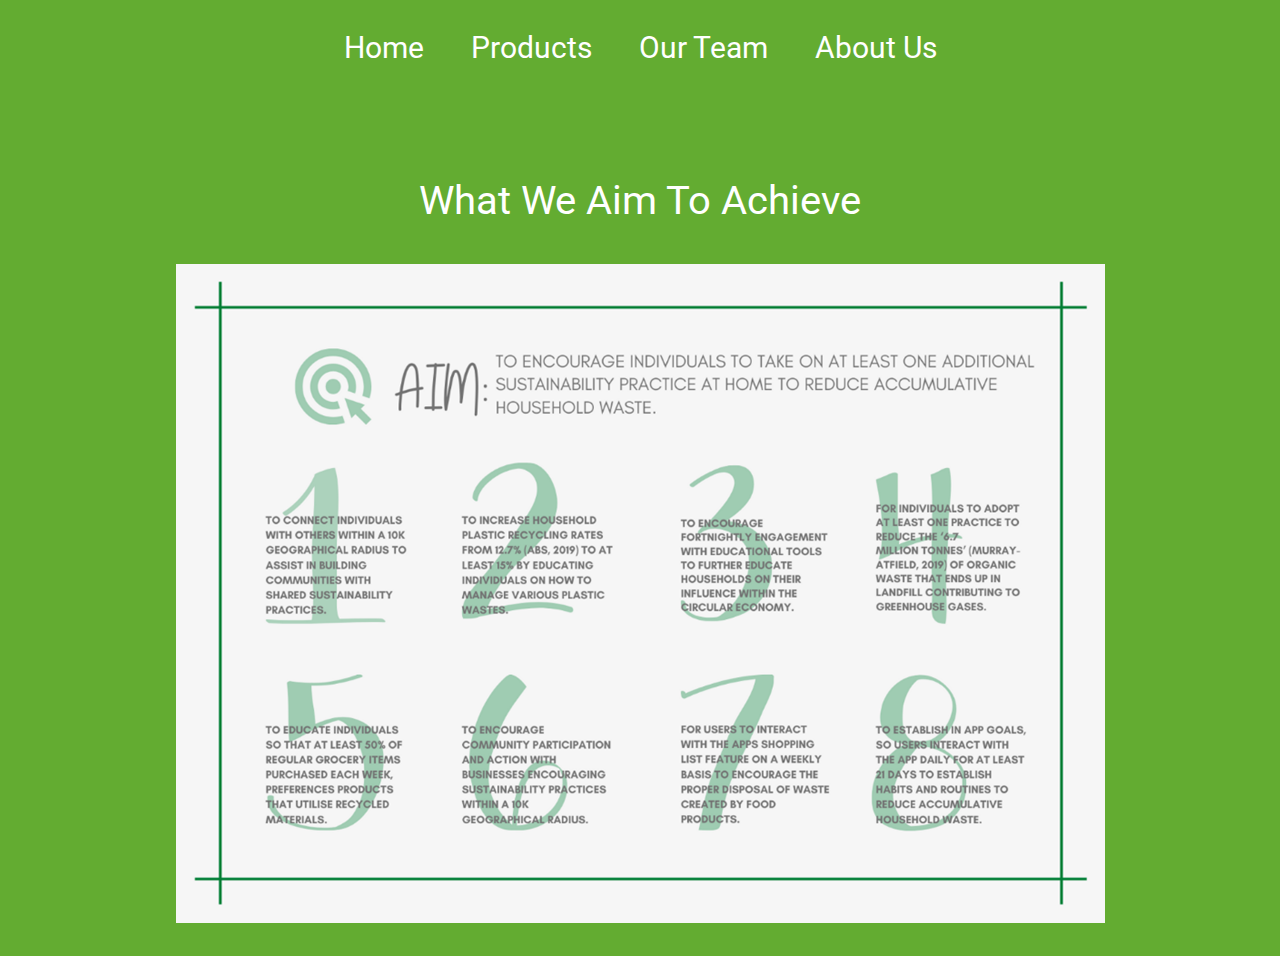
==== Ouraims.html @ e7a50d54 "Create Ouraims.html" ====
<!DOCTYPE html>
<html>

<head>
  <title>About Us</title>
  <link rel="stylesheet" href="styles.css">
  <link href="https://fonts.googleapis.com/css2?family=Open+Sans&display=swap" rel="stylesheet">
  <link href="https://fonts.googleapis.com/css2?family=Roboto:wght@100&display=swap" rel="stylesheet">
</head>

<body>
  <ul>
    <li><a href="index.html">Home</a></li>
    <li><a href="Products.html">Products</a></li>
    <li><a href="Ourteam.html">Our Team</a></li>
    <li><a href="Aboutus.html">About Us</a></li>
  </ul>

  <article>
  <center>
  <h3>What We Aim To Achieve</h3>
  <img src="Aims.png"></center>
  </article>


</body>

</html>
---- styles.css ----
{
  box-sizing: border-box;
}

html {
background-color: #63AC31

}
body {
  color: black;
  text-align: left;
  font-family: 'Roboto', sans-serif;

  font-size: 20px;
}

header {
  background-color: #63AC31;
  padding: 40px;
  text-align: center;
  font-size: 50px;
  color: white;
}

section {
  display: -webkit-flex;
  display: flex;
  font-size: 15px;
}

.column{
  float: left;
  padding: 10px;

}
.column.middle{
  width: 60%;
}

.column.side{
  width: 25%;
  padding-left: 100px;
}


.card {
  box-shadow: 0 4px 8px 0 rgba(0, 0, 0, 0.2);
  max-width: 400px;
  margin: auto;
  background-color: white;
  text-align: center;
  font-family: 'Open Sans', sans-serif;
  color: black;
  font-size: 15px;
  padding: 20px;

}


aside {
  -webkit-flex: 1;
  -ms-flex: 1;
  flex: 1;
  color: black;
  text-align: center;
  padding: 20px;
  font-family: 'Open Sans', sans-serif;
  font-weight: normal;
  font-size: 17px;
  background-color: white;
}

ul {
  list-style-type: none;
  text-align: center;
  margin: 0;
  padding: 0;
  overflow: hidden;
  font-family: 'Roboto', sans-serif;
  font-size: 30px;
}

li {
  display: inline-block;
}

li a {
  display: block;
  color: white;
  text-align: center;
  padding: 22px 20px;
  text-decoration: none;
}

dl {
  color: black;
  font-family: 'Open Sans',sans-serif;
  font-weight: 200;
  text-decoration: none;
  line-height: 1.5;
  font-size: 15px;
}

dt {
  color: black;
  font-family: 'Open Sans',sans-serif;
  font-weight: 200;
  text-decoration: underline;
  font-size: 15px;
}

h1 {
  color: white;
  font-family: 'Roboto', sans-serif;
  font-weight: 400;
  font-size: 40px;
  padding-top: 60px;
}

h2 {
  color: black;
  font-family: 'Roboto', sans-serif;
  font-weight: 500px;
  font-size: 30px;
}

h3{
  color: white;
  font-family: 'Roboto', sans-serif;
  font-weight: 400;
  font-size: 40px;
}


article {
  -webkit-flex: 3;
  -ms-flex: 3;
  flex: 3;
  padding: 20px;
  padding-top: 50px;
  color: white;

}

section{
  padding-left: 20px;
    color: white;
}


a:link {
  color: white;
  background-colour: transparent;
  text-decoration: none;
}

a:hover {
  color: green;
  background color: transparent;
  text-decoration: none;
}
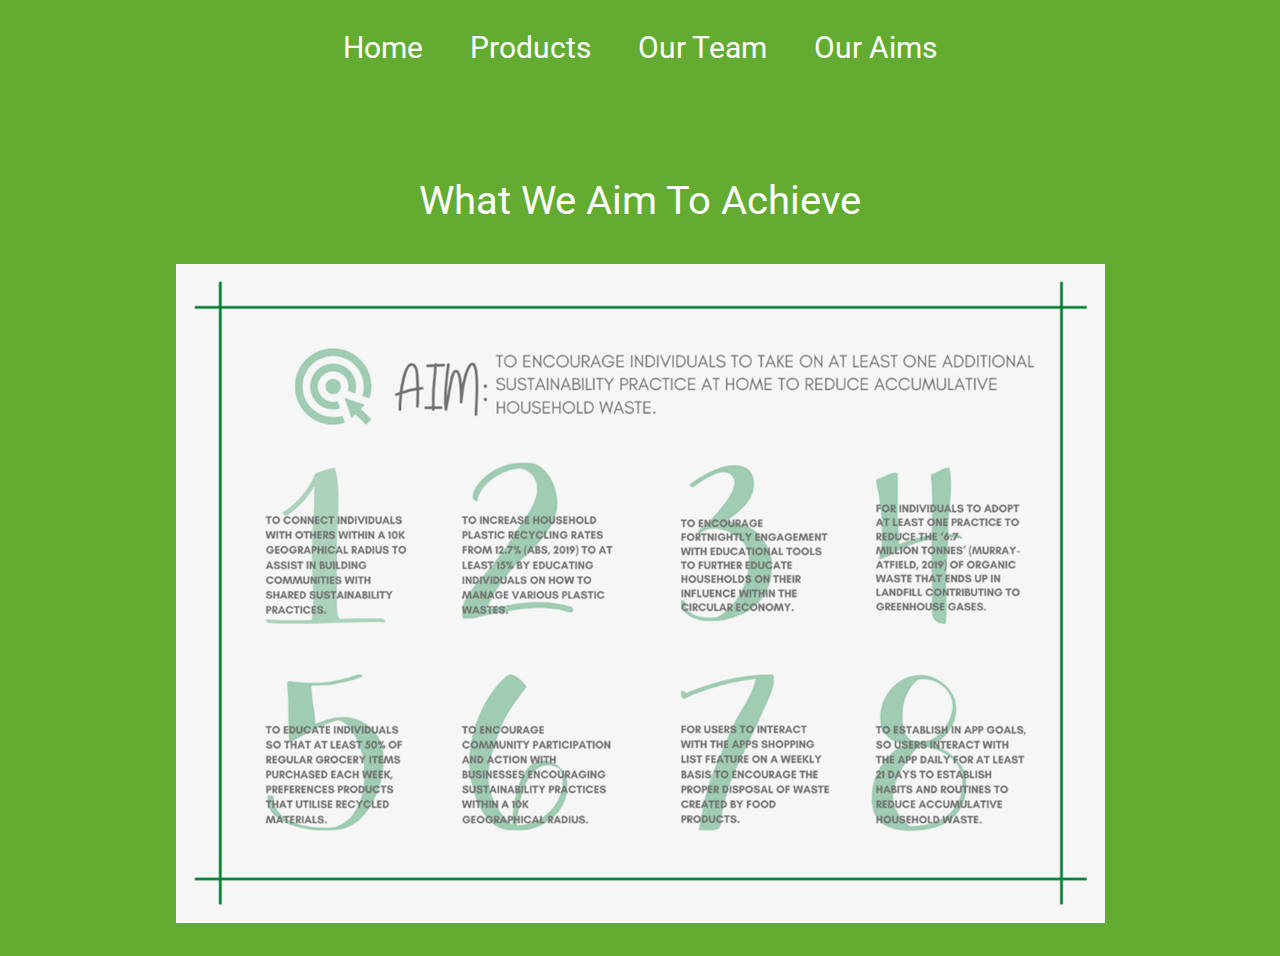
==== commit 54ea3043: "Update Ouraims.html" ====
--- a/Ouraims.html
+++ b/Ouraims.html
@@ -13,7 +13,7 @@
     <li><a href="index.html">Home</a></li>
     <li><a href="Products.html">Products</a></li>
     <li><a href="Ourteam.html">Our Team</a></li>
-    <li><a href="Aboutus.html">About Us</a></li>
+    <li><a href="Ouraims.html">Our Aims</a></li>
   </ul>
 
   <article>
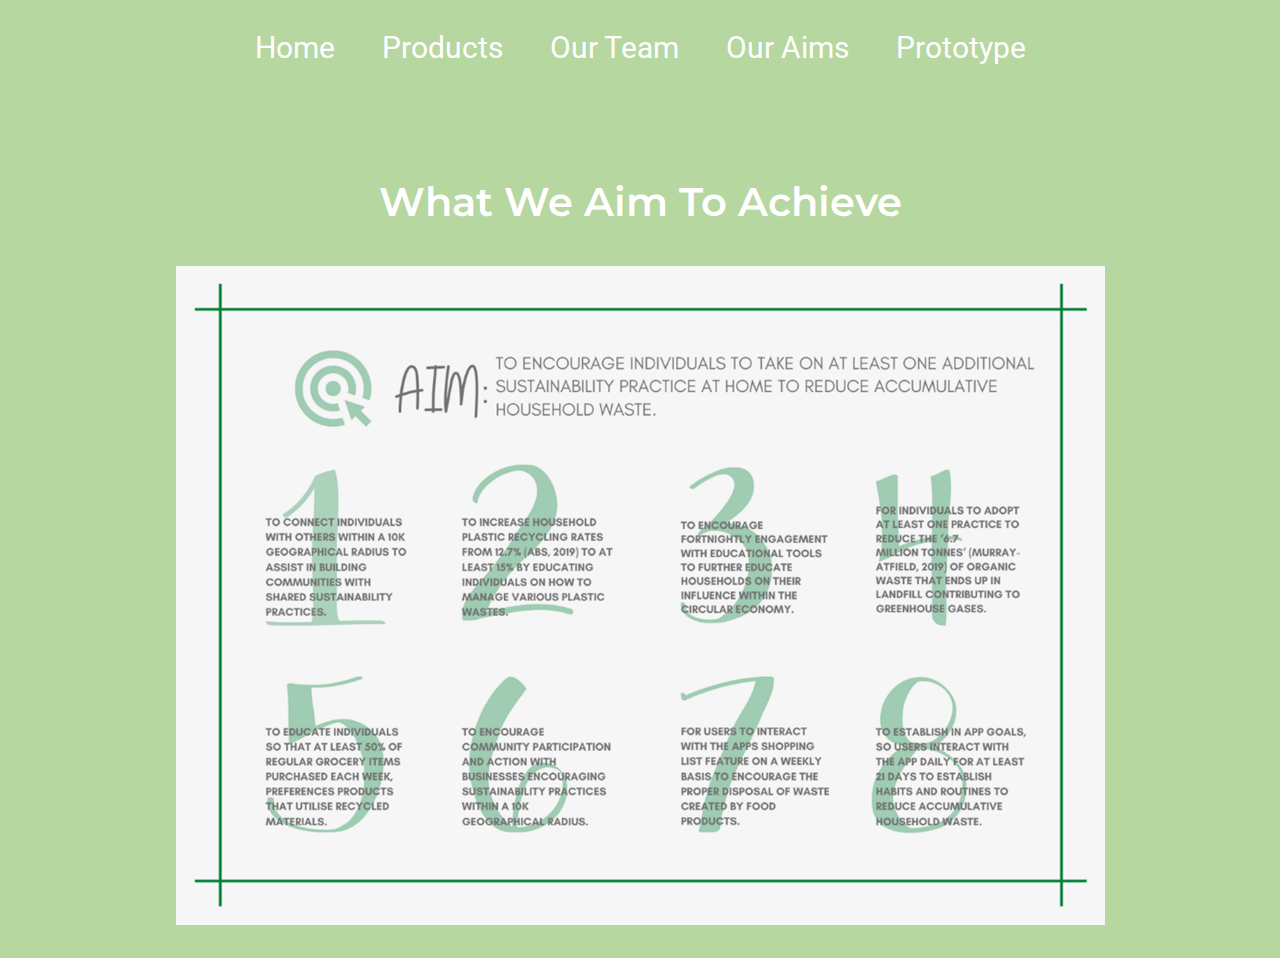
==== commit d5ba9502: "Update Ouraims.html" ====
--- a/Ouraims.html
+++ b/Ouraims.html
@@ -2,9 +2,10 @@
 <html>
 
 <head>
-  <title>About Us</title>
+  <title>Our Aims</title>
   <link rel="stylesheet" href="styles.css">
   <link href="https://fonts.googleapis.com/css2?family=Open+Sans&display=swap" rel="stylesheet">
+  <link href="https://fonts.googleapis.com/css2?family=Montserrat:wght@400;600&display=swap" rel="stylesheet">
   <link href="https://fonts.googleapis.com/css2?family=Roboto:wght@100&display=swap" rel="stylesheet">
 </head>
 
@@ -14,12 +15,14 @@
     <li><a href="Products.html">Products</a></li>
     <li><a href="Ourteam.html">Our Team</a></li>
     <li><a href="Ouraims.html">Our Aims</a></li>
+    <li><a href="Prototype.html">Prototype</a></li>
   </ul>
 
   <article>
-  <center>
-  <h3>What We Aim To Achieve</h3>
-  <img src="Aims.png"></center>
+    <center>
+      <h3>What We Aim To Achieve</h3>
+      <img src="Aims.png">
+    </center>
   </article>
 
 
--- a/styles.css
+++ b/styles.css
@@ -3,22 +3,22 @@
 }
 
 html {
-background-color: #63AC31
+background-color: #B6D7A0
 
 }
 body {
   color: black;
   text-align: left;
-  font-family: 'Roboto', sans-serif;
-
+  font-family: 'Montserrat', sans-serif;
   font-size: 20px;
 }
 
 header {
-  background-color: #63AC31;
+  background-color: #B6D7A0;
   padding: 40px;
   text-align: center;
-  font-size: 50px;
+  font-size: 40px;
+  font-weight: 600;
   color: white;
 }
 
@@ -49,7 +49,7 @@
   margin: auto;
   background-color: white;
   text-align: center;
-  font-family: 'Open Sans', sans-serif;
+  font-family: 'Montserrat', sans-serif;
   color: black;
   font-size: 15px;
   padding: 20px;
@@ -94,8 +94,8 @@
 
 dl {
   color: black;
-  font-family: 'Open Sans',sans-serif;
-  font-weight: 200;
+  font-family: 'Montserrat',sans-serif;
+  font-weight: 400;
   text-decoration: none;
   line-height: 1.5;
   font-size: 15px;
@@ -103,31 +103,31 @@
 
 dt {
   color: black;
-  font-family: 'Open Sans',sans-serif;
-  font-weight: 200;
+  font-family: 'Montserrat',sans-serif;
+  font-weight: 400;
   text-decoration: underline;
   font-size: 15px;
 }
 
 h1 {
   color: white;
-  font-family: 'Roboto', sans-serif;
-  font-weight: 400;
+  font-family: 'Montserrat', sans-serif;
+  font-weight: 600;
   font-size: 40px;
   padding-top: 60px;
 }
 
 h2 {
   color: black;
-  font-family: 'Roboto', sans-serif;
-  font-weight: 500px;
+  font-family: 'Montserrat', sans-serif;
+  font-weight: 600;
   font-size: 30px;
 }
 
 h3{
   color: white;
-  font-family: 'Roboto', sans-serif;
-  font-weight: 400;
+  font-family: 'Montserrat', sans-serif;
+  font-weight: 600;
   font-size: 40px;
 }
 
